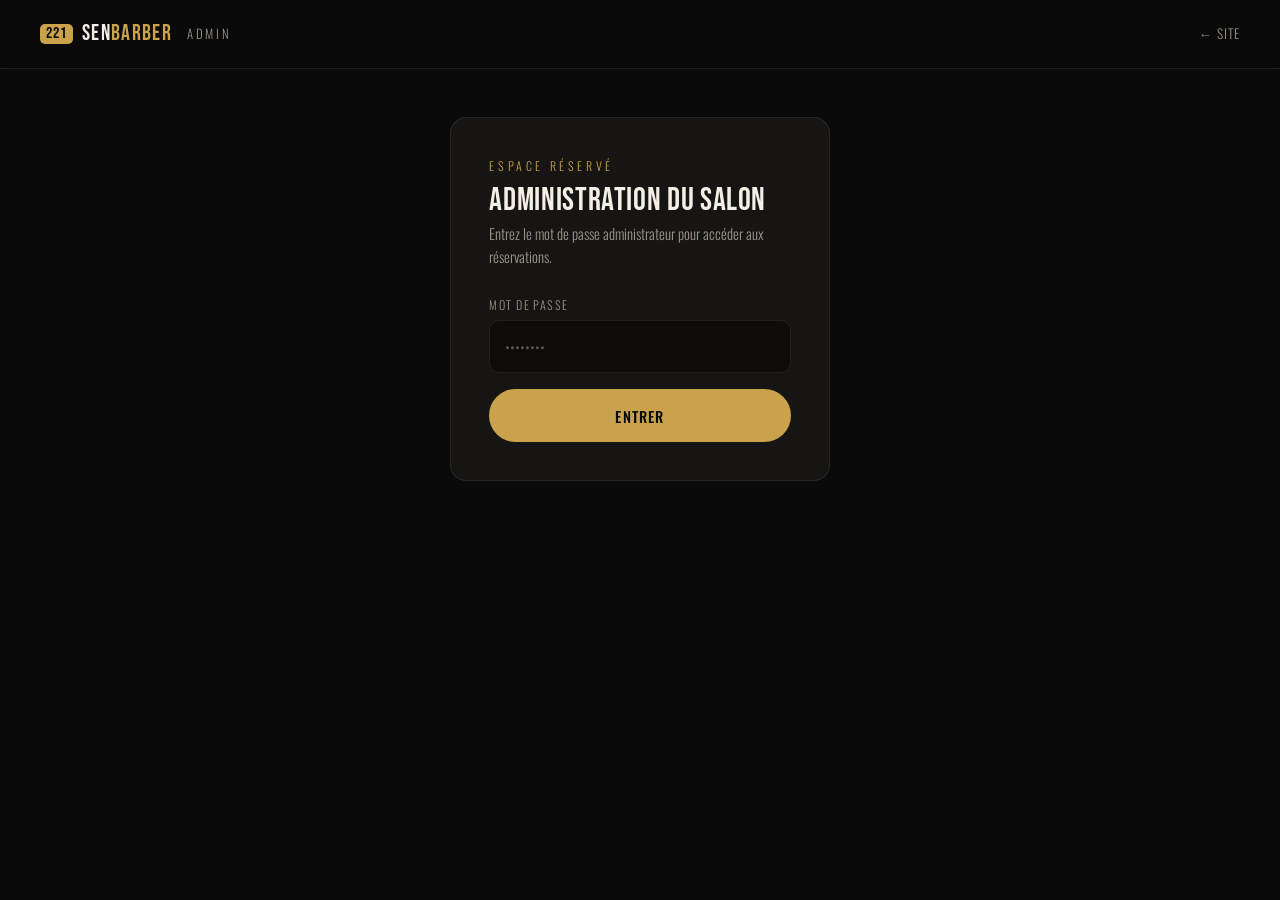
==== admin.html @ d394ab60 "Ajoute comptes clients (tel + PIN 6 chiffres) et page admin du salon - compte.html : inscription/con" ====
<!DOCTYPE html>
<html lang="fr">
<head>
<meta charset="UTF-8" />
<meta name="viewport" content="width=device-width, initial-scale=1.0" />
<title>Administration — 221 SEN BARBER</title>
<meta name="theme-color" content="#0a0a0a" />
<meta name="robots" content="noindex" />
<link rel="preconnect" href="https://fonts.googleapis.com" />
<link rel="preconnect" href="https://fonts.gstatic.com" crossorigin />
<link href="https://fonts.googleapis.com/css2?family=Bebas+Neue&family=Oswald:wght@300;400;500;600;700&family=Cormorant+Garamond:ital,wght@0,500;0,600;1,500&display=swap" rel="stylesheet" />
<link rel="stylesheet" href="app.css" />
</head>
<body>

<header class="topbar">
  <a href="index.html" class="brand">
    <span class="brand-mark">221</span>
    <span class="brand-name">SEN<span class="amp">BARBER</span></span>
    <span style="color:var(--muted);font-size:.8rem;letter-spacing:.2em;margin-left:.4rem">ADMIN</span>
  </a>
  <div class="topbar-right">
    <a href="index.html">← Site</a>
    <button id="logoutBtn" class="hidden">Déconnexion</button>
  </div>
</header>

<!-- LOGIN ADMIN -->
<main class="wrap wrap-narrow" id="loginView">
  <div class="card">
    <p class="eyebrow">Espace réservé</p>
    <h2>Administration du salon</h2>
    <p class="sub">Entrez le mot de passe administrateur pour accéder aux réservations.</p>
    <div class="alert alert-error" id="admError"></div>
    <form id="adminLoginForm">
      <label>Mot de passe
        <input type="password" id="adm-pass" placeholder="••••••••" required />
      </label>
      <button type="submit" class="btn btn-gold btn-full">Entrer</button>
    </form>
  </div>
</main>

<!-- DASHBOARD -->
<main class="wrap" id="dashView" style="display:none">
  <p class="eyebrow">Tableau de bord</p>
  <h2 style="font-size:2.4rem;margin-bottom:1.4rem">Réservations du salon</h2>

  <div class="stats">
    <div class="stat"><b id="st-total">0</b><span>Total réservations</span></div>
    <div class="stat"><b id="st-attente">0</b><span>En attente</span></div>
    <div class="stat"><b id="st-jour">0</b><span>Aujourd'hui</span></div>
    <div class="stat"><b id="st-clients">0</b><span>Clients inscrits</span></div>
  </div>

  <div class="adm-tabs">
    <button id="tabBookings" class="active">Réservations</button>
    <button id="tabClients">Clients</button>
  </div>

  <!-- BOOKINGS PANEL -->
  <section id="panelBookings">
    <div class="filters">
      <input type="search" id="f-search" placeholder="🔎 Rechercher un client…" />
      <select id="f-barber">
        <option value="">Tous les coiffeurs</option>
        <option>Bocar</option><option>Do</option><option>Vito</option><option>Peu importe</option>
      </select>
      <select id="f-status">
        <option value="">Tous les statuts</option>
        <option>En attente</option><option>Confirmé</option><option>Terminé</option><option>Annulé</option>
      </select>
      <input type="date" id="f-date" />
    </div>
    <div class="table-wrap">
      <table>
        <thead>
          <tr><th>Client</th><th>Prestation</th><th>Coiffeur</th><th>Jour · Heure</th><th>Statut</th><th></th></tr>
        </thead>
        <tbody id="bookingsBody"></tbody>
      </table>
    </div>
  </section>

  <!-- CLIENTS PANEL -->
  <section id="panelClients" class="hidden">
    <div class="table-wrap">
      <table>
        <thead>
          <tr><th>Nom</th><th>Téléphone</th><th>Inscrit le</th><th>Réservations</th></tr>
        </thead>
        <tbody id="clientsBody"></tbody>
      </table>
    </div>
  </section>

  <p class="note-hint">Mode démo — données locales à cet appareil. Pour partager entre tous les appareils, activez Supabase (voir <a href="README-ADMIN.md">guide</a>).</p>
</main>

<script src="store.js"></script>
<script src="admin.js"></script>
</body>
</html>
---- app.css ----
/* ===== 221 SEN BARBER — pages Compte & Admin ===== */
:root{
  --bg:#0a0a0a;--bg-soft:#111110;--bg-card:#161513;--line:rgba(255,255,255,.08);
  --gold:#c9a24b;--gold-soft:#e3c884;--red:#c8102e;--cream:#f4efe6;--muted:#9a948a;
  --wa:#25d366;--ok:#3ba55d;--warn:#d9a441;--bad:#c0455b;--r:16px;
}
*{margin:0;padding:0;box-sizing:border-box}
body{background:var(--bg);color:var(--cream);font-family:'Oswald',sans-serif;font-weight:300;line-height:1.6;-webkit-font-smoothing:antialiased;min-height:100vh}
a{color:inherit;text-decoration:none}
h1,h2,h3,h4{font-family:'Bebas Neue',sans-serif;font-weight:400;letter-spacing:.02em;text-transform:uppercase;line-height:1}

/* topbar */
.topbar{display:flex;align-items:center;justify-content:space-between;padding:1rem clamp(1rem,4vw,2.5rem);border-bottom:1px solid var(--line);position:sticky;top:0;background:rgba(10,10,10,.9);backdrop-filter:blur(12px);z-index:50}
.brand{display:flex;align-items:center;gap:.55rem}
.brand-mark{font-family:'Bebas Neue';font-size:1rem;background:var(--gold);color:#0a0a0a;padding:.15rem .4rem;border-radius:5px;letter-spacing:.05em;line-height:1}
.brand-name{font-family:'Bebas Neue';font-size:1.4rem;letter-spacing:.06em}
.brand-name .amp{color:var(--gold)}
.topbar-right{display:flex;align-items:center;gap:1rem}
.topbar-right a,.topbar-right button{font-size:.82rem;letter-spacing:.08em;text-transform:uppercase;color:var(--muted);background:none;border:0;cursor:pointer;transition:color .2s}
.topbar-right a:hover,.topbar-right button:hover{color:var(--gold)}

/* wrapper */
.wrap{max-width:1080px;margin:0 auto;padding:clamp(1.5rem,4vw,3rem) clamp(1rem,4vw,2.5rem)}
.wrap-narrow{max-width:460px}

/* card */
.card{background:var(--bg-card);border:1px solid var(--line);border-radius:var(--r);padding:clamp(1.5rem,4vw,2.4rem)}
.card+.card{margin-top:1.4rem}
.card h2{font-size:2rem;margin-bottom:.3rem}
.card .sub{color:var(--muted);font-size:.92rem;margin-bottom:1.6rem}

/* eyebrow */
.eyebrow{font-size:.75rem;letter-spacing:.3em;text-transform:uppercase;color:var(--gold);margin-bottom:.6rem}

/* forms */
label{display:grid;gap:.4rem;font-size:.75rem;letter-spacing:.12em;text-transform:uppercase;color:var(--muted);margin-bottom:1rem}
input,select,textarea{background:#0d0c0a;border:1px solid var(--line);border-radius:10px;padding:.85rem .9rem;color:var(--cream);font-family:'Oswald';font-size:1rem;font-weight:300;transition:border-color .2s;width:100%}
input:focus,select:focus,textarea:focus{outline:none;border-color:var(--gold)}
input::placeholder{color:#5f5a52}
.row2{display:grid;grid-template-columns:1fr 1fr;gap:1rem}
.pin-input{letter-spacing:.6em;text-align:center;font-size:1.3rem}

/* buttons */
.btn{display:inline-flex;align-items:center;justify-content:center;gap:.55rem;font-family:'Oswald';font-weight:500;font-size:.92rem;letter-spacing:.08em;text-transform:uppercase;padding:.9rem 1.5rem;border-radius:999px;cursor:pointer;transition:all .25s;border:1px solid transparent}
.btn-gold{background:var(--gold);color:#0a0a0a}
.btn-gold:hover{background:var(--gold-soft);transform:translateY(-2px)}
.btn-ghost{border-color:rgba(255,255,255,.22);color:var(--cream);background:none}
.btn-ghost:hover{border-color:var(--gold);color:var(--gold)}
.btn-full{width:100%}
.btn-sm{padding:.5rem .9rem;font-size:.78rem}

/* tabs */
.tabs{display:flex;gap:.5rem;margin-bottom:1.6rem;border:1px solid var(--line);border-radius:999px;padding:.3rem;background:#0d0c0a}
.tabs button{flex:1;background:none;border:0;color:var(--muted);font-family:'Oswald';font-weight:500;font-size:.85rem;letter-spacing:.08em;text-transform:uppercase;padding:.7rem;border-radius:999px;cursor:pointer;transition:all .2s}
.tabs button.active{background:var(--gold);color:#0a0a0a}

/* alerts */
.alert{border-radius:10px;padding:.8rem 1rem;font-size:.9rem;margin-bottom:1rem;display:none}
.alert.show{display:block}
.alert-error{background:rgba(192,69,91,.14);border:1px solid rgba(192,69,91,.4);color:#f0a9b5}
.alert-ok{background:rgba(59,165,93,.14);border:1px solid rgba(59,165,93,.4);color:#a6e3ba}

/* switch link */
.switch{text-align:center;margin-top:1rem;font-size:.9rem;color:var(--muted)}
.switch a{color:var(--gold);cursor:pointer;border-bottom:1px solid rgba(201,162,75,.4)}

/* hidden */
.hidden{display:none!important}

/* welcome */
.welcome{display:flex;align-items:center;justify-content:space-between;gap:1rem;flex-wrap:wrap;margin-bottom:1.6rem}
.welcome h2{font-size:2.2rem}
.welcome .who{color:var(--gold-soft);font-family:'Cormorant Garamond',serif;font-style:italic;font-size:1.1rem}

/* stats */
.stats{display:grid;grid-template-columns:repeat(4,1fr);gap:1rem;margin-bottom:1.8rem}
.stat{background:var(--bg-card);border:1px solid var(--line);border-radius:14px;padding:1.2rem}
.stat b{font-family:'Bebas Neue';font-size:2.2rem;color:var(--gold);display:block;line-height:1}
.stat span{font-size:.72rem;letter-spacing:.12em;text-transform:uppercase;color:var(--muted)}

/* filter bar */
.filters{display:flex;gap:.7rem;flex-wrap:wrap;margin-bottom:1.4rem}
.filters input,.filters select{width:auto;flex:1;min-width:130px;margin:0}

/* booking list (client) */
.bk-list{display:grid;gap:.8rem}
.bk{display:flex;align-items:center;gap:1rem;background:#0d0c0a;border:1px solid var(--line);border-radius:12px;padding:1rem 1.1rem}
.bk-date{text-align:center;flex:none;width:60px}
.bk-date b{font-family:'Bebas Neue';font-size:1.6rem;color:var(--gold);display:block;line-height:1}
.bk-date span{font-size:.7rem;text-transform:uppercase;color:var(--muted)}
.bk-main{flex:1;min-width:0}
.bk-main strong{font-weight:500}
.bk-main small{display:block;color:var(--muted);font-size:.82rem}
.empty{color:var(--muted);text-align:center;padding:2rem;font-style:italic;font-family:'Cormorant Garamond',serif;font-size:1.1rem}

/* status badge / pill */
.pill{font-size:.72rem;letter-spacing:.06em;text-transform:uppercase;padding:.28rem .6rem;border-radius:999px;font-weight:500;white-space:nowrap}
.pill.attente{background:rgba(217,164,65,.16);color:#e6c07a;border:1px solid rgba(217,164,65,.4)}
.pill.confirme{background:rgba(59,165,93,.16);color:#a6e3ba;border:1px solid rgba(59,165,93,.4)}
.pill.termine{background:rgba(120,130,255,.14);color:#b9c0ff;border:1px solid rgba(120,130,255,.35)}
.pill.annule{background:rgba(192,69,91,.16);color:#f0a9b5;border:1px solid rgba(192,69,91,.4)}

/* admin table */
.table-wrap{overflow-x:auto;border:1px solid var(--line);border-radius:14px}
table{width:100%;border-collapse:collapse;min-width:720px}
th{text-align:left;font-size:.72rem;letter-spacing:.1em;text-transform:uppercase;color:var(--muted);font-weight:500;padding:.9rem 1rem;border-bottom:1px solid var(--line);background:#0d0c0a}
td{padding:.9rem 1rem;border-bottom:1px solid var(--line);font-size:.92rem;vertical-align:middle}
tr:last-child td{border-bottom:0}
td .cname{font-weight:500}
td .cphone{color:var(--muted);font-size:.82rem}
td select{padding:.4rem .6rem;font-size:.82rem;width:auto}
.del{background:none;border:0;color:var(--muted);cursor:pointer;font-size:1.1rem;transition:color .2s;padding:.2rem}
.del:hover{color:var(--bad)}

/* admin sub-tabs */
.adm-tabs{display:flex;gap:1.4rem;margin-bottom:1.4rem;border-bottom:1px solid var(--line)}
.adm-tabs button{background:none;border:0;color:var(--muted);font-family:'Oswald';font-weight:500;font-size:.9rem;letter-spacing:.06em;text-transform:uppercase;padding:.5rem 0 .9rem;cursor:pointer;border-bottom:2px solid transparent;margin-bottom:-1px}
.adm-tabs button.active{color:var(--gold);border-bottom-color:var(--gold)}

.note-hint{color:var(--muted);font-size:.85rem;text-align:center;margin-top:1.4rem}
.note-hint a{color:var(--gold)}

@media(max-width:620px){
  .stats{grid-template-columns:1fr 1fr}
  .row2{grid-template-columns:1fr}
  .welcome{align-items:flex-start;flex-direction:column}
}
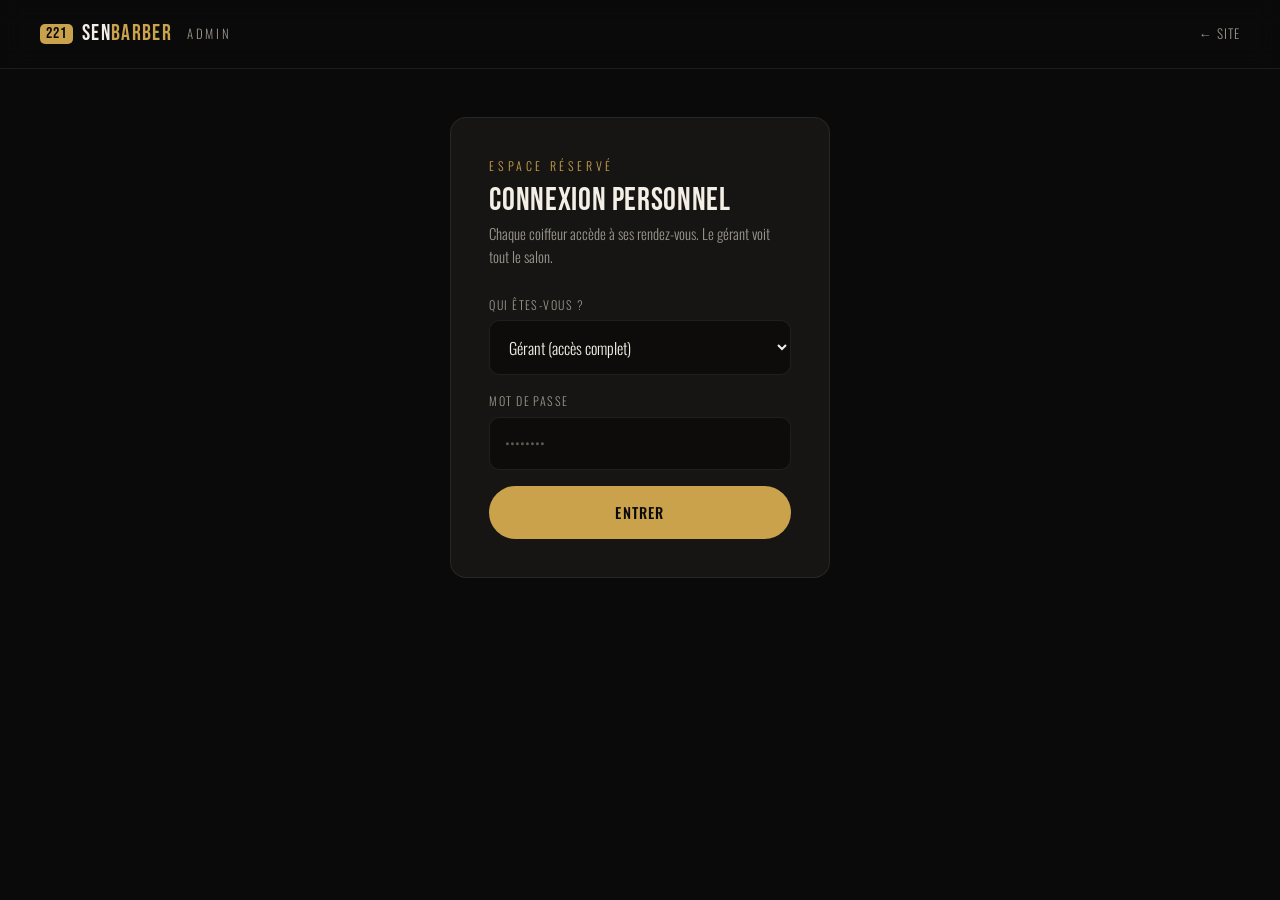
==== commit 3359d776: "Espaces par rôle: 3 coiffeurs (RDV filtrés) + gérant (accès complet) - store.js: comptes staff (Géra" ====
--- a/admin.html
+++ b/admin.html
@@ -25,14 +25,22 @@
   </div>
 </header>
 
-<!-- LOGIN ADMIN -->
+<!-- LOGIN STAFF -->
 <main class="wrap wrap-narrow" id="loginView">
   <div class="card">
     <p class="eyebrow">Espace réservé</p>
-    <h2>Administration du salon</h2>
-    <p class="sub">Entrez le mot de passe administrateur pour accéder aux réservations.</p>
+    <h2>Connexion personnel</h2>
+    <p class="sub">Chaque coiffeur accède à ses rendez-vous. Le gérant voit tout le salon.</p>
     <div class="alert alert-error" id="admError"></div>
     <form id="adminLoginForm">
+      <label>Qui êtes-vous ?
+        <select id="adm-who">
+          <option value="Gérant">Gérant (accès complet)</option>
+          <option value="Bocar">Bocar — coiffeur</option>
+          <option value="Do">Do — coiffeur</option>
+          <option value="Vito">Vito — coiffeur</option>
+        </select>
+      </label>
       <label>Mot de passe
         <input type="password" id="adm-pass" placeholder="••••••••" required />
       </label>
@@ -43,14 +51,14 @@
 
 <!-- DASHBOARD -->
 <main class="wrap" id="dashView" style="display:none">
-  <p class="eyebrow">Tableau de bord</p>
-  <h2 style="font-size:2.4rem;margin-bottom:1.4rem">Réservations du salon</h2>
+  <p class="eyebrow" id="dashEyebrow">Tableau de bord</p>
+  <h2 id="dashTitle" style="font-size:2.4rem;margin-bottom:1.4rem">Réservations du salon</h2>
 
   <div class="stats">
-    <div class="stat"><b id="st-total">0</b><span>Total réservations</span></div>
+    <div class="stat"><b id="st-total">0</b><span id="lb-total">Total réservations</span></div>
     <div class="stat"><b id="st-attente">0</b><span>En attente</span></div>
     <div class="stat"><b id="st-jour">0</b><span>Aujourd'hui</span></div>
-    <div class="stat"><b id="st-clients">0</b><span>Clients inscrits</span></div>
+    <div class="stat"><b id="st-clients">0</b><span id="lb-clients">Clients inscrits</span></div>
   </div>
 
   <div class="adm-tabs">
